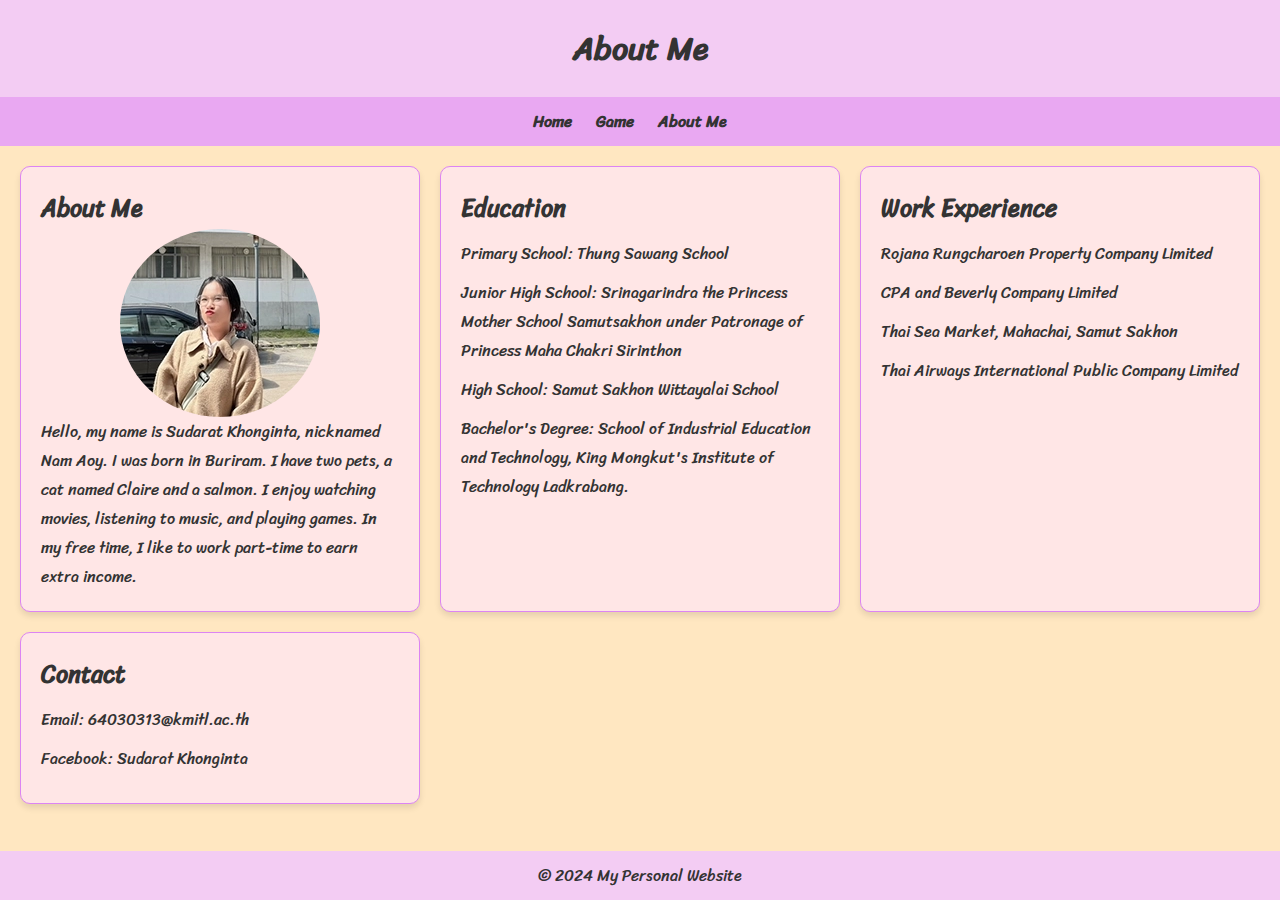
==== about.html @ d89559e9 "Update about.html" ====
<!DOCTYPE html>
<html lang="en">
  <head>
    <meta charset="UTF-8" />
    <meta name="viewport" content="width=device-width, initial-scale=1.0" />
    <title>About Me</title>
    <link rel="stylesheet" href="css/about.css" />
  </head>
  <body>
    <header>
      <h1>About Me</h1>
    </header>
    <nav>
      <ul>
        <li><a href="index.html">Home</a></li>
        <li><a href="game.html">Game</a></li>
        <li><a href="about.html">About Me</a></li>
      </ul>
    </nav>
    <main>
      <section>
        <p class="section-header">About Me</p>
        <img
          src="./images/profile.webp"
          alt="about-me"
          width="200"
          height="200"
        />
        <p>
          Hello, my name is Sudarat Khonginta, nicknamed Nam Aoy. I was born in
          Buriram. I have two pets, a cat named Claire and a salmon. I enjoy
          watching movies, listening to music, and playing games. In my free
          time, I like to work part-time to earn extra income.
        </p>
      </section>
      <section>
        <p class="section-header">Education</p>
        <ul>
          <li>Primary School: Thung Sawang School</li>
          <li>
            Junior High School: Srinagarindra the Princess Mother School
            Samutsakhon under Patronage of Princess Maha Chakri Sirinthon
          </li>
          <li>High School: Samut Sakhon Wittayalai School</li>
          <li>
            Bachelor's Degree: School of Industrial Education and Technology,
            King Mongkut's Institute of Technology Ladkrabang.
          </li>
        </ul>
      </section>
      <section>
        <p class="section-header">Work Experience</p>
        <ul>
          <li>Rojana Rungcharoen Property Company Limited</li>
          <li>CPA and Beverly Company Limited</li>
          <li>Thai Sea Market, Mahachai, Samut Sakhon</li>
          <li>Thai Airways International Public Company Limited</li>
        </ul>
      </section>
      <!-- contact -->
      <section>
        <p class="section-header">Contact</p>
        <ul>
          <li>Email: 64030313@kmitl.ac.th</li>
          <li>Facebook: Sudarat Khonginta</li>
        </ul>
      </section>
    </main>

    <footer>
      <p>&copy; 2024 My Personal Website</p>
    </footer>
  </body>
</html>
---- css/about.css ----
@import url("https://fonts.googleapis.com/css2?family=Sriracha&display=swap");

* {
  font-family: Sriracha, sans-serif;
  margin: 0;
  padding: 0;
  box-sizing: border-box;
}

body {
  display: flex;
  flex-direction: column;
  background-color: #ffe7c1;
  min-height: 100vh;
  color: #333;
}

header {
  background-color: #f3ccf3;
  color: #333;
  padding: 20px 0;
  text-align: center;
}

header h1 {
  font-size: 2rem;
  color: #333;
}

nav {
  background-color: #e9a8f2;
  padding: 10px 0;
  height: fit-content;
}

nav ul {
  list-style-type: none;
  text-align: center;
}

nav ul li {
  display: inline;
  margin-right: 20px;
}

nav ul li a {
  text-decoration: none;
  color: #333;
  font-weight: bold;
}

nav ul li a:hover {
  color: #dc84f3;
}

main {
  display: grid;
  grid-template-columns: repeat(3, 1fr);
  gap: 20px;
  padding: 20px;
}

section {
  border: 1px solid #dc84f3;
  box-shadow: 0 4px 6px rgba(0, 0, 0, 0.1);
  transition: background 0.3s, transform 0.3s;
  box-sizing: border-box;
  background-color: #ffe6e6;
  border-radius: 10px;
  padding: 20px;
}

section:hover {
  background: #f3ccf3;
  transform: scale(1.05);
}

.section-header {
  font-size: 1.5em;
  font-weight: bold;
}

section img {
  max-width: 100%;
  height: auto;
  display: block;
  margin: 0 auto;
  box-sizing: border-box;
  border-radius: 50%;
}

li {
  margin: 10px 0;
  font-size: 1rem;
  list-style-type: none;
}

footer {
  background-color: #f3ccf3;
  color: #333;
  text-align: center;
  padding: 10px 0;
  margin-top: auto;
}

@media screen and (max-width: 480px) {
  header h1 {
    font-size: 1.2rem;
  }
  .section-header {
    font-size: 1.2em;
  }
}

@media screen and (max-width: 768px) {
  header h1 {
    font-size: 1.5rem;
  }
  section p {
    font-size: 0.8rem;
  }
  main {
    grid-template-columns: 1fr;
  }
}

@media screen and (max-width: 1024px) {
  li {
    font-size: 0.9rem;
  }
}
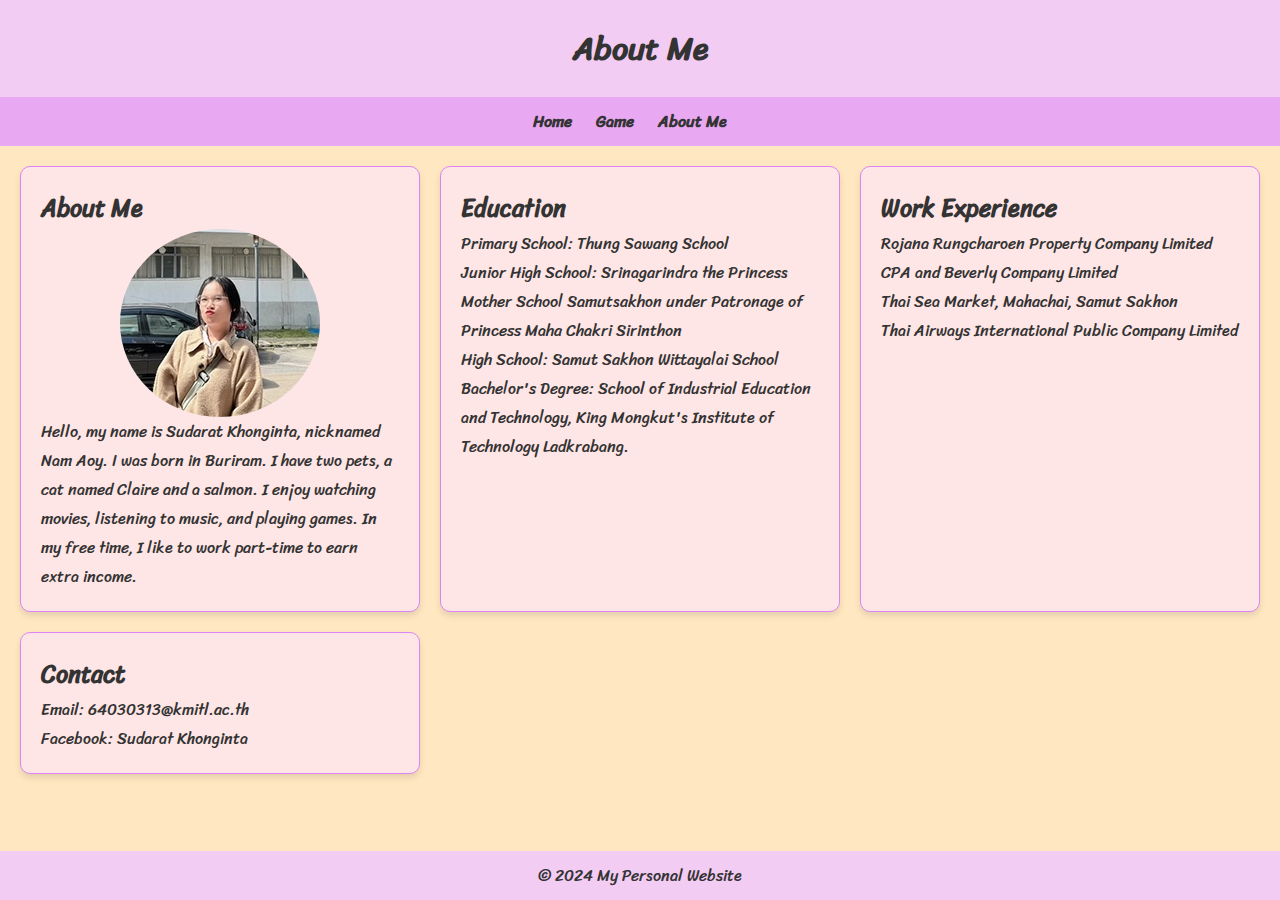
==== commit b427637b: "Update about.html" ====
--- a/about.html
+++ b/about.html
@@ -26,7 +26,7 @@
           width="200"
           height="200"
         />
-        <p>
+        <p class="about-me">
           Hello, my name is Sudarat Khonginta, nicknamed Nam Aoy. I was born in
           Buriram. I have two pets, a cat named Claire and a salmon. I enjoy
           watching movies, listening to music, and playing games. In my free
@@ -36,33 +36,33 @@
       <section>
         <p class="section-header">Education</p>
         <ul>
-          <li>Primary School: Thung Sawang School</li>
-          <li>
+          <p>Primary School: Thung Sawang School</p>
+          <p>
             Junior High School: Srinagarindra the Princess Mother School
             Samutsakhon under Patronage of Princess Maha Chakri Sirinthon
-          </li>
-          <li>High School: Samut Sakhon Wittayalai School</li>
-          <li>
+          </p>
+          <p>High School: Samut Sakhon Wittayalai School</p>
+          <p>
             Bachelor's Degree: School of Industrial Education and Technology,
             King Mongkut's Institute of Technology Ladkrabang.
-          </li>
+          </p>
         </ul>
       </section>
       <section>
         <p class="section-header">Work Experience</p>
         <ul>
-          <li>Rojana Rungcharoen Property Company Limited</li>
-          <li>CPA and Beverly Company Limited</li>
-          <li>Thai Sea Market, Mahachai, Samut Sakhon</li>
-          <li>Thai Airways International Public Company Limited</li>
+          <p>Rojana Rungcharoen Property Company Limited</p>
+          <p>CPA and Beverly Company Limited</p>
+          <p>Thai Sea Market, Mahachai, Samut Sakhon</p>
+          <p>Thai Airways International Public Company Limited</p>
         </ul>
       </section>
       <!-- contact -->
       <section>
         <p class="section-header">Contact</p>
         <ul>
-          <li>Email: 64030313@kmitl.ac.th</li>
-          <li>Facebook: Sudarat Khonginta</li>
+          <p>Email: 64030313@kmitl.ac.th</p>
+          <p>Facebook: Sudarat Khonginta</p>
         </ul>
       </section>
     </main>
--- a/css/about.css
+++ b/css/about.css
@@ -1,4 +1,4 @@
-@import url("https://fonts.googleapis.com/css2?family=Sriracha&display=swap");
+@import url("https://fonts.googleapis.com/css?family=Sriracha");
 
 * {
   font-family: Sriracha, sans-serif;
@@ -85,6 +85,7 @@
   height: auto;
   display: block;
   margin: 0 auto;
+  object-fit: cover;
   box-sizing: border-box;
   border-radius: 50%;
 }
@@ -108,7 +109,17 @@
     font-size: 1.2rem;
   }
   .section-header {
-    font-size: 1.2em;
+    font-size: 1.2rem;
+  }
+  .about-me {
+    font-size: 0.8rem;
+    padding: 10px;
+  }
+  ul {
+    padding: 10px;
+  }
+  section img {
+    display: none;
   }
 }
 
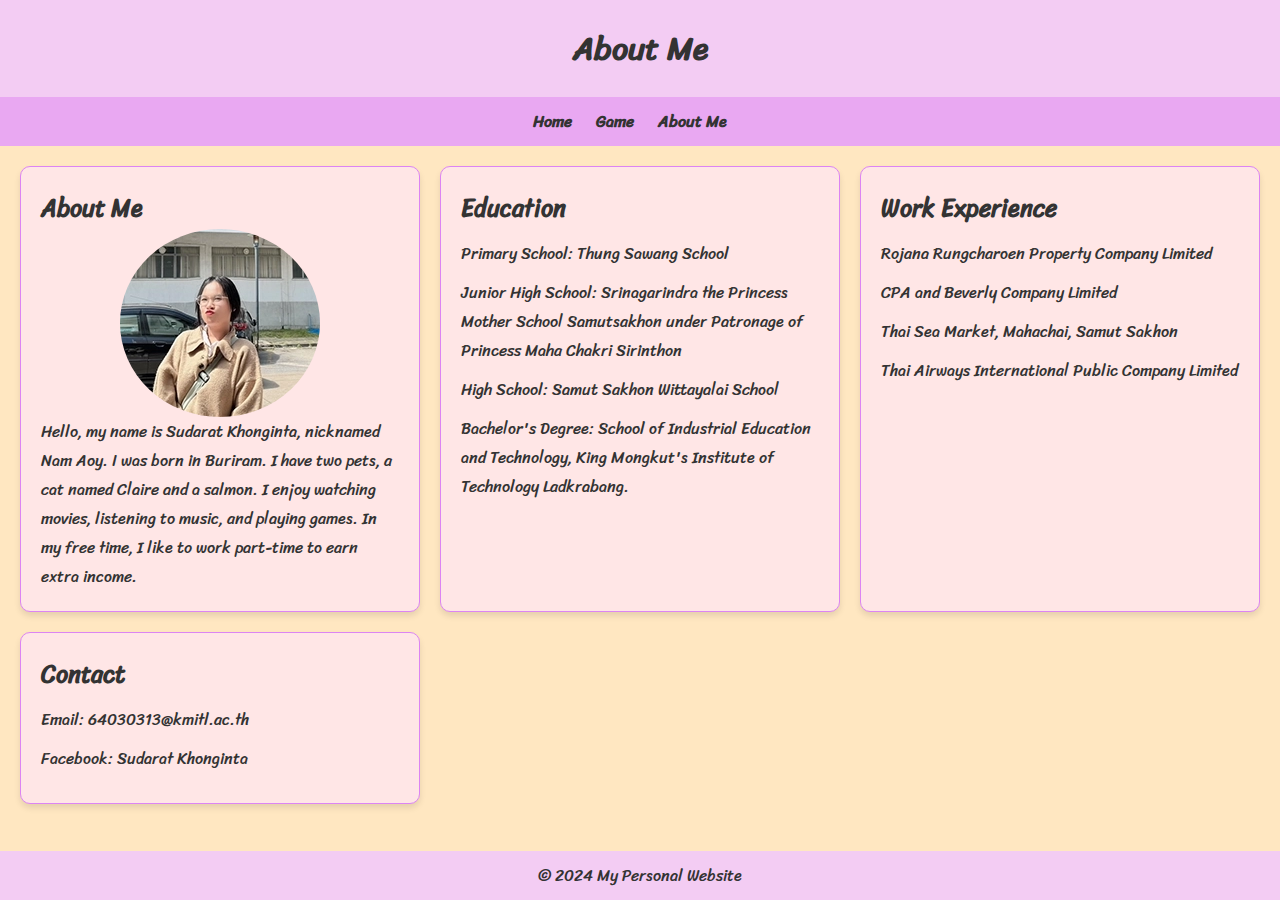
==== commit 107c968b: "Update about.html" ====
--- a/about.html
+++ b/about.html
@@ -36,37 +36,36 @@
       <section>
         <p class="section-header">Education</p>
         <ul>
-          <p>Primary School: Thung Sawang School</p>
-          <p>
+          <li>Primary School: Thung Sawang School</li>
+          <li>
             Junior High School: Srinagarindra the Princess Mother School
             Samutsakhon under Patronage of Princess Maha Chakri Sirinthon
-          </p>
-          <p>High School: Samut Sakhon Wittayalai School</p>
-          <p>
+          </li>
+          <li>High School: Samut Sakhon Wittayalai School</li>
+          <li>
             Bachelor's Degree: School of Industrial Education and Technology,
             King Mongkut's Institute of Technology Ladkrabang.
-          </p>
+          </li>
         </ul>
       </section>
       <section>
         <p class="section-header">Work Experience</p>
         <ul>
-          <p>Rojana Rungcharoen Property Company Limited</p>
-          <p>CPA and Beverly Company Limited</p>
-          <p>Thai Sea Market, Mahachai, Samut Sakhon</p>
-          <p>Thai Airways International Public Company Limited</p>
+          <li>Rojana Rungcharoen Property Company Limited</li>
+          <li>CPA and Beverly Company Limited</li>
+          <li>Thai Sea Market, Mahachai, Samut Sakhon</li>
+          <li>Thai Airways International Public Company Limited</li>
         </ul>
       </section>
       <!-- contact -->
       <section>
         <p class="section-header">Contact</p>
         <ul>
-          <p>Email: 64030313@kmitl.ac.th</p>
-          <p>Facebook: Sudarat Khonginta</p>
+          <li>Email: 64030313@kmitl.ac.th</li>
+          <li>Facebook: Sudarat Khonginta</li>
         </ul>
       </section>
     </main>
-
     <footer>
       <p>&copy; 2024 My Personal Website</p>
     </footer>
--- a/css/about.css
+++ b/css/about.css
@@ -121,6 +121,19 @@
   section img {
     display: none;
   }
+  section {
+    padding: 10px;
+  }
+
+  @media screen and (max-width: 210px) {
+    .about-me,
+    ul {
+      display: none;
+    }
+    .section-header {
+      display: none;
+    }
+  }
 }
 
 @media screen and (max-width: 768px) {
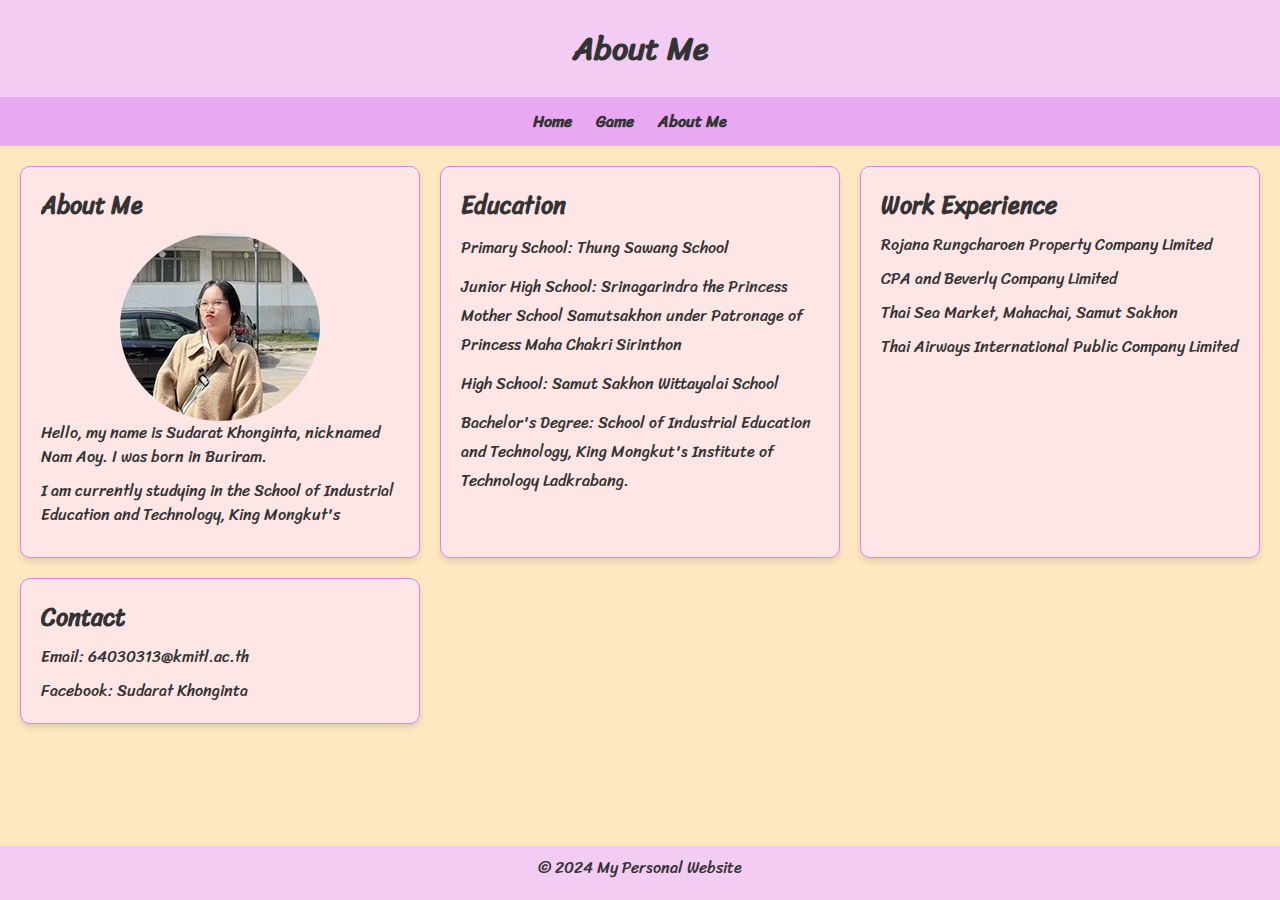
==== commit 7996c685: "Update about.html" ====
--- a/about.html
+++ b/about.html
@@ -26,11 +26,13 @@
           width="200"
           height="200"
         />
-        <p class="about-me">
+        <p>
           Hello, my name is Sudarat Khonginta, nicknamed Nam Aoy. I was born in
-          Buriram. I have two pets, a cat named Claire and a salmon. I enjoy
-          watching movies, listening to music, and playing games. In my free
-          time, I like to work part-time to earn extra income.
+          Buriram.
+        </p>
+        <p>
+          I am currently studying in the School of Industrial Education and
+          Technology, King Mongkut's Institute of Technology Ladkrabang.
         </p>
       </section>
       <section>
@@ -50,7 +52,7 @@
       </section>
       <section>
         <p class="section-header">Work Experience</p>
-        <ul>
+        <ul class="section-list">
           <li>Rojana Rungcharoen Property Company Limited</li>
           <li>CPA and Beverly Company Limited</li>
           <li>Thai Sea Market, Mahachai, Samut Sakhon</li>
@@ -60,7 +62,7 @@
       <!-- contact -->
       <section>
         <p class="section-header">Contact</p>
-        <ul>
+        <ul class="section-list">
           <li>Email: 64030313@kmitl.ac.th</li>
           <li>Facebook: Sudarat Khonginta</li>
         </ul>
--- a/css/about.css
+++ b/css/about.css
@@ -1,5 +1,6 @@
 @import url("https://fonts.googleapis.com/css?family=Sriracha");
 
+/* Global styles */
 * {
   font-family: Sriracha, sans-serif;
   margin: 0;
@@ -7,6 +8,7 @@
   box-sizing: border-box;
 }
 
+/* Basic layout */
 body {
   display: flex;
   flex-direction: column;
@@ -15,6 +17,7 @@
   color: #333;
 }
 
+/* Header */
 header {
   background-color: #f3ccf3;
   color: #333;
@@ -24,13 +27,12 @@
 
 header h1 {
   font-size: 2rem;
-  color: #333;
 }
 
+/* Navigation */
 nav {
   background-color: #e9a8f2;
   padding: 10px 0;
-  height: fit-content;
 }
 
 nav ul {
@@ -53,21 +55,38 @@
   color: #dc84f3;
 }
 
+/* Main content */
 main {
   display: grid;
   grid-template-columns: repeat(3, 1fr);
   gap: 20px;
   padding: 20px;
+  min-height: 400px;
 }
 
+p {
+  max-height: 3em;
+  overflow: hidden;
+  text-overflow: ellipsis;
+  line-height: 1.5em;
+  margin-bottom: 10px;
+}
+
+.section-list {
+  max-height: 3em;
+  line-height: 1.5em;
+  margin-bottom: 10px;
+}
+
+/* Individual sections */
 section {
   border: 1px solid #dc84f3;
   box-shadow: 0 4px 6px rgba(0, 0, 0, 0.1);
   transition: background 0.3s, transform 0.3s;
-  box-sizing: border-box;
   background-color: #ffe6e6;
   border-radius: 10px;
   padding: 20px;
+  height: 100%;
 }
 
 section:hover {
@@ -104,6 +123,7 @@
   margin-top: auto;
 }
 
+/* Responsive design */
 @media screen and (max-width: 480px) {
   header h1 {
     font-size: 1.2rem;
@@ -111,28 +131,14 @@
   .section-header {
     font-size: 1.2rem;
   }
-  .about-me {
+  .section-list {
     font-size: 0.8rem;
-    padding: 10px;
-  }
-  ul {
-    padding: 10px;
   }
   section img {
     display: none;
   }
-  section {
-    padding: 10px;
-  }
-
-  @media screen and (max-width: 210px) {
-    .about-me,
-    ul {
-      display: none;
-    }
-    .section-header {
-      display: none;
-    }
+  main {
+    grid-template-columns: repeat(1, 1fr);
   }
 }
 
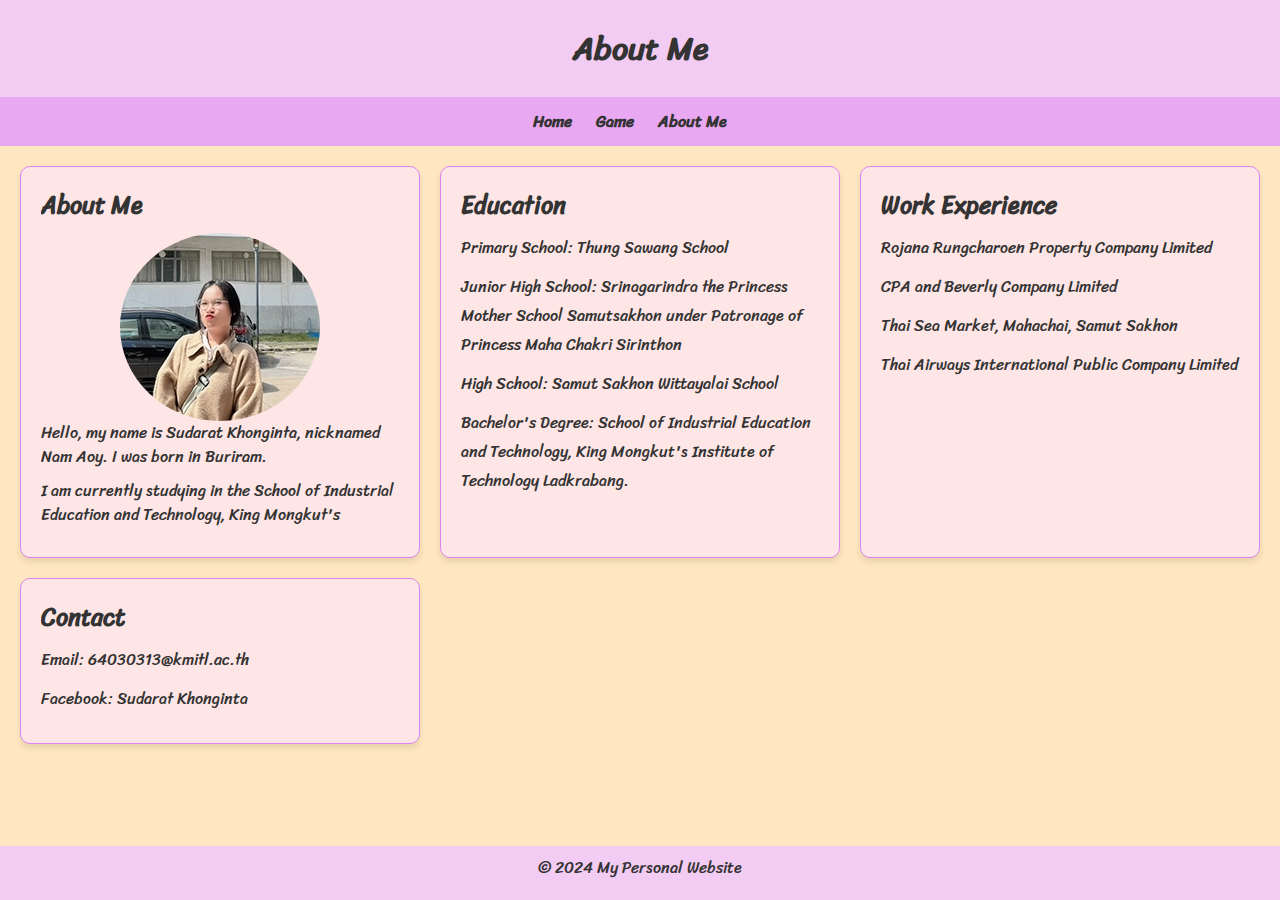
==== commit ccc7528b: "Update about.html" ====
--- a/about.html
+++ b/about.html
@@ -52,7 +52,7 @@
       </section>
       <section>
         <p class="section-header">Work Experience</p>
-        <ul class="section-list">
+        <ul>
           <li>Rojana Rungcharoen Property Company Limited</li>
           <li>CPA and Beverly Company Limited</li>
           <li>Thai Sea Market, Mahachai, Samut Sakhon</li>
@@ -62,7 +62,7 @@
       <!-- contact -->
       <section>
         <p class="section-header">Contact</p>
-        <ul class="section-list">
+        <ul>
           <li>Email: 64030313@kmitl.ac.th</li>
           <li>Facebook: Sudarat Khonginta</li>
         </ul>
--- a/css/about.css
+++ b/css/about.css
@@ -72,12 +72,6 @@
   margin-bottom: 10px;
 }
 
-.section-list {
-  max-height: 3em;
-  line-height: 1.5em;
-  margin-bottom: 10px;
-}
-
 /* Individual sections */
 section {
   border: 1px solid #dc84f3;
@@ -125,13 +119,10 @@
 
 /* Responsive design */
 @media screen and (max-width: 480px) {
-  header h1 {
-    font-size: 1.2rem;
-  }
   .section-header {
     font-size: 1.2rem;
   }
-  .section-list {
+  ul {
     font-size: 0.8rem;
   }
   section img {
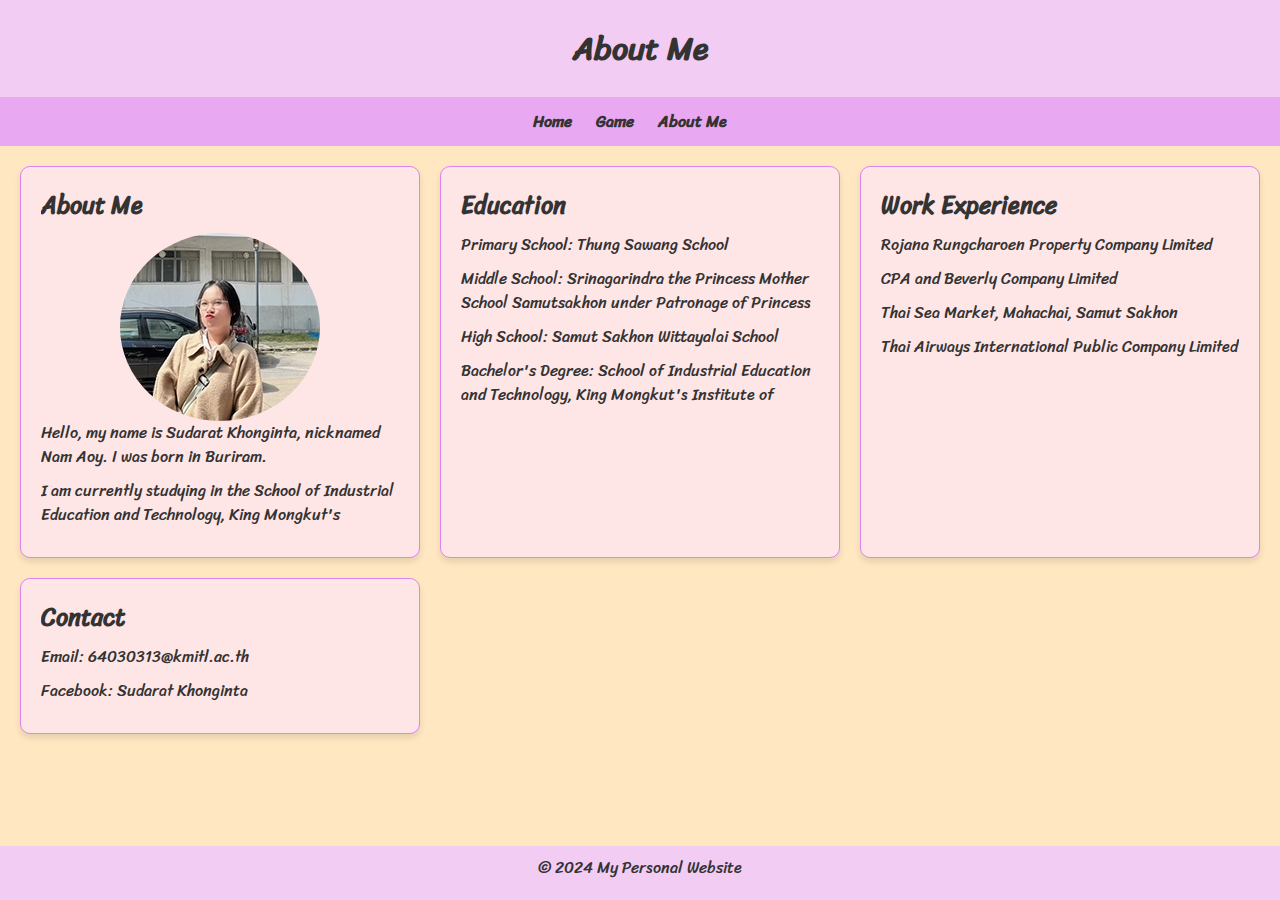
==== commit b6c80f0e: "Update about.html" ====
--- a/about.html
+++ b/about.html
@@ -37,35 +37,29 @@
       </section>
       <section>
         <p class="section-header">Education</p>
-        <ul>
-          <li>Primary School: Thung Sawang School</li>
-          <li>
-            Junior High School: Srinagarindra the Princess Mother School
-            Samutsakhon under Patronage of Princess Maha Chakri Sirinthon
-          </li>
-          <li>High School: Samut Sakhon Wittayalai School</li>
-          <li>
-            Bachelor's Degree: School of Industrial Education and Technology,
-            King Mongkut's Institute of Technology Ladkrabang.
-          </li>
-        </ul>
+        <p>Primary School: Thung Sawang School</p>
+        <p>
+          Middle School: Srinagarindra the Princess Mother School
+          Samutsakhon under Patronage of Princess Maha Chakri Sirinthon
+        </p>
+        <p>High School: Samut Sakhon Wittayalai School</p>
+        <p>
+          Bachelor's Degree: School of Industrial Education and Technology, King
+          Mongkut's Institute of Technology Ladkrabang.
+        </p>
       </section>
       <section>
         <p class="section-header">Work Experience</p>
-        <ul>
-          <li>Rojana Rungcharoen Property Company Limited</li>
-          <li>CPA and Beverly Company Limited</li>
-          <li>Thai Sea Market, Mahachai, Samut Sakhon</li>
-          <li>Thai Airways International Public Company Limited</li>
-        </ul>
+        <p>Rojana Rungcharoen Property Company Limited</p>
+        <p>CPA and Beverly Company Limited</p>
+        <p>Thai Sea Market, Mahachai, Samut Sakhon</p>
+        <p>Thai Airways International Public Company Limited</p>
       </section>
       <!-- contact -->
       <section>
         <p class="section-header">Contact</p>
-        <ul>
-          <li>Email: 64030313@kmitl.ac.th</li>
-          <li>Facebook: Sudarat Khonginta</li>
-        </ul>
+        <p>Email: 64030313@kmitl.ac.th</p>
+        <p>Facebook: Sudarat Khonginta</p>
       </section>
     </main>
     <footer>
--- a/css/about.css
+++ b/css/about.css
@@ -122,9 +122,6 @@
   .section-header {
     font-size: 1.2rem;
   }
-  ul {
-    font-size: 0.8rem;
-  }
   section img {
     display: none;
   }
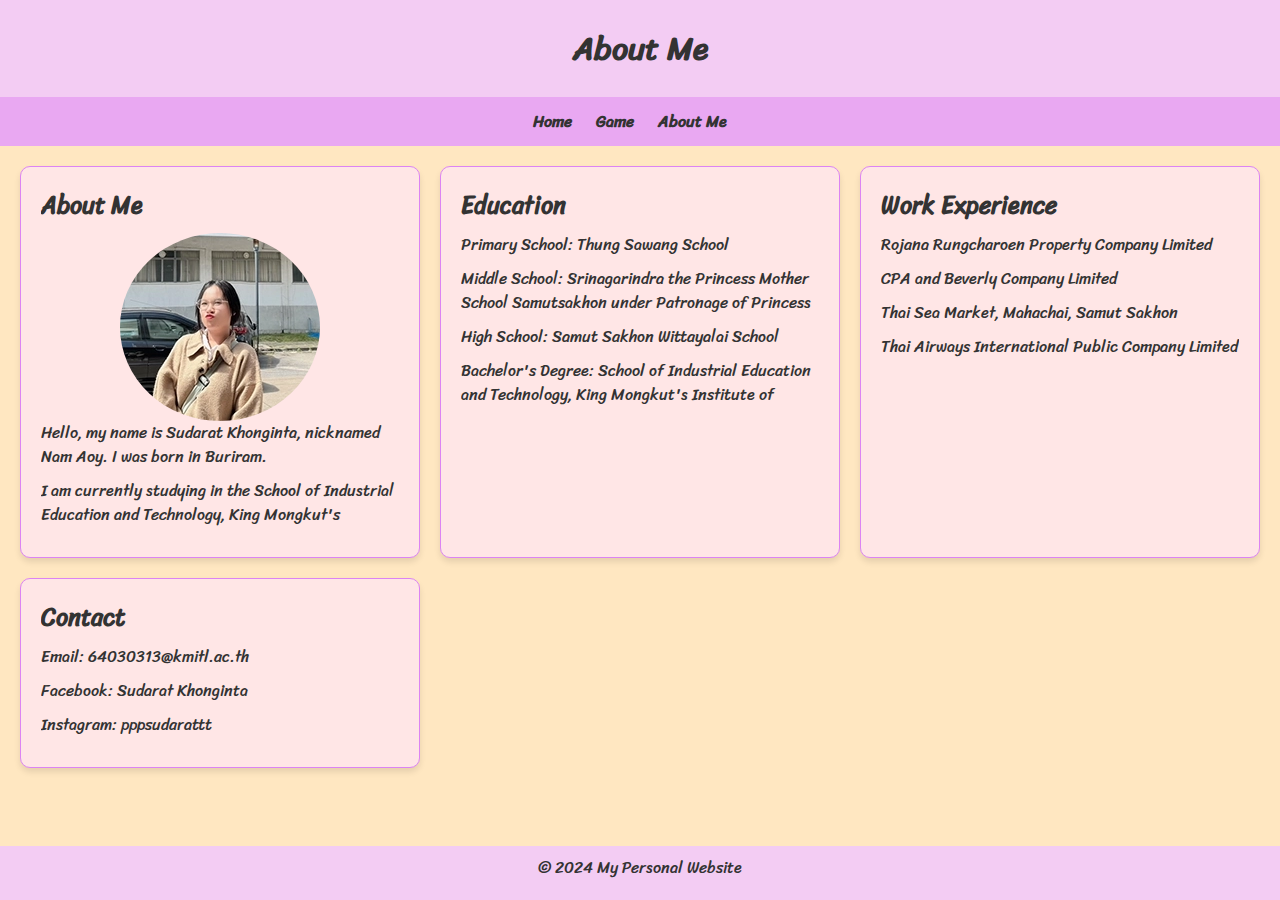
==== commit 1423f0e9: "Update about.html" ====
--- a/about.html
+++ b/about.html
@@ -60,6 +60,7 @@
         <p class="section-header">Contact</p>
         <p>Email: 64030313@kmitl.ac.th</p>
         <p>Facebook: Sudarat Khonginta</p>
+        <p>Instagram: pppsudarattt</p>
       </section>
     </main>
     <footer>
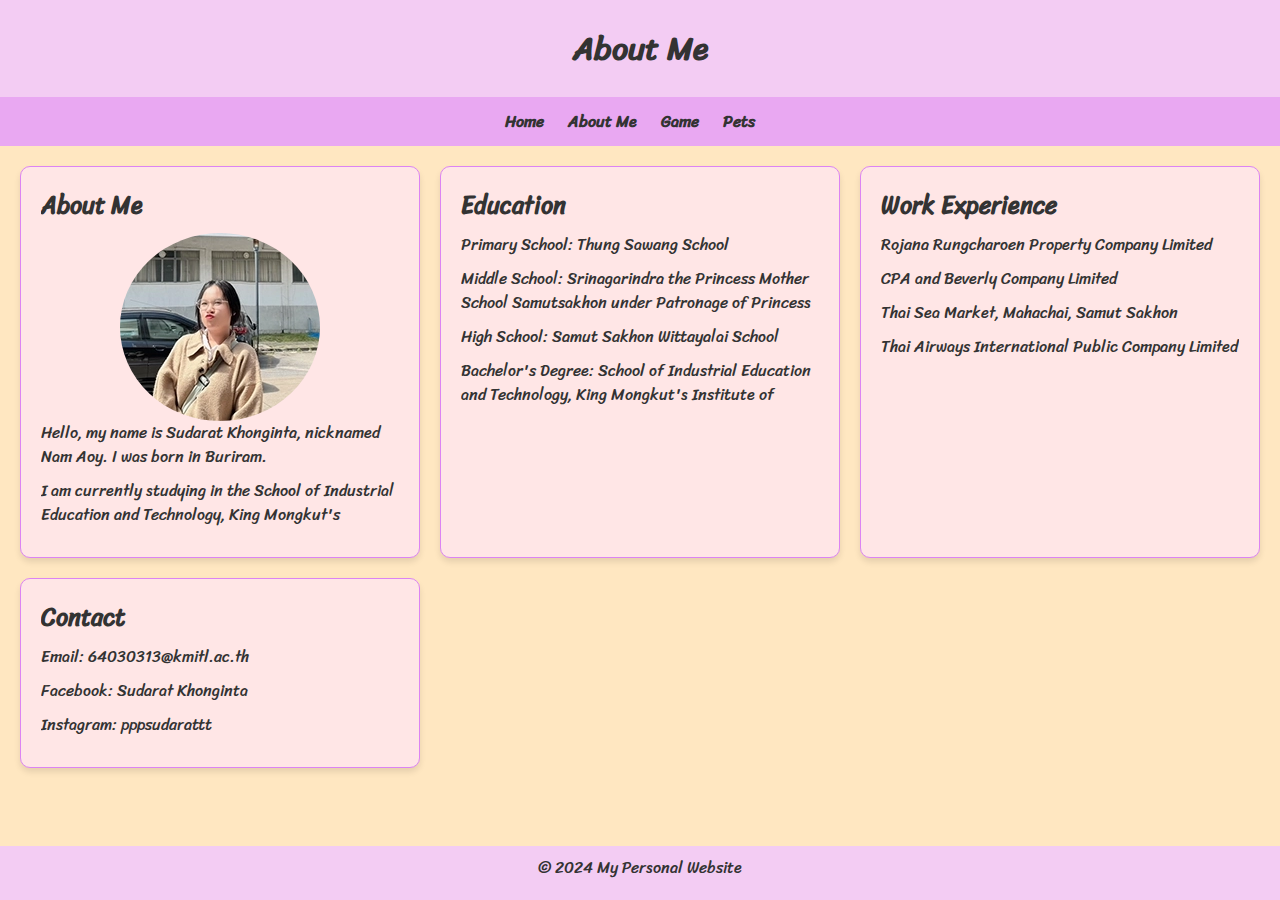
==== commit a5804960: "Update about.html" ====
--- a/about.html
+++ b/about.html
@@ -13,8 +13,9 @@
     <nav>
       <ul>
         <li><a href="index.html">Home</a></li>
+        <li><a href="about.html">About Me</a></li>
         <li><a href="game.html">Game</a></li>
-        <li><a href="about.html">About Me</a></li>
+        <li><a href="pets.html">Pets</a></li>
       </ul>
     </nav>
     <main>
